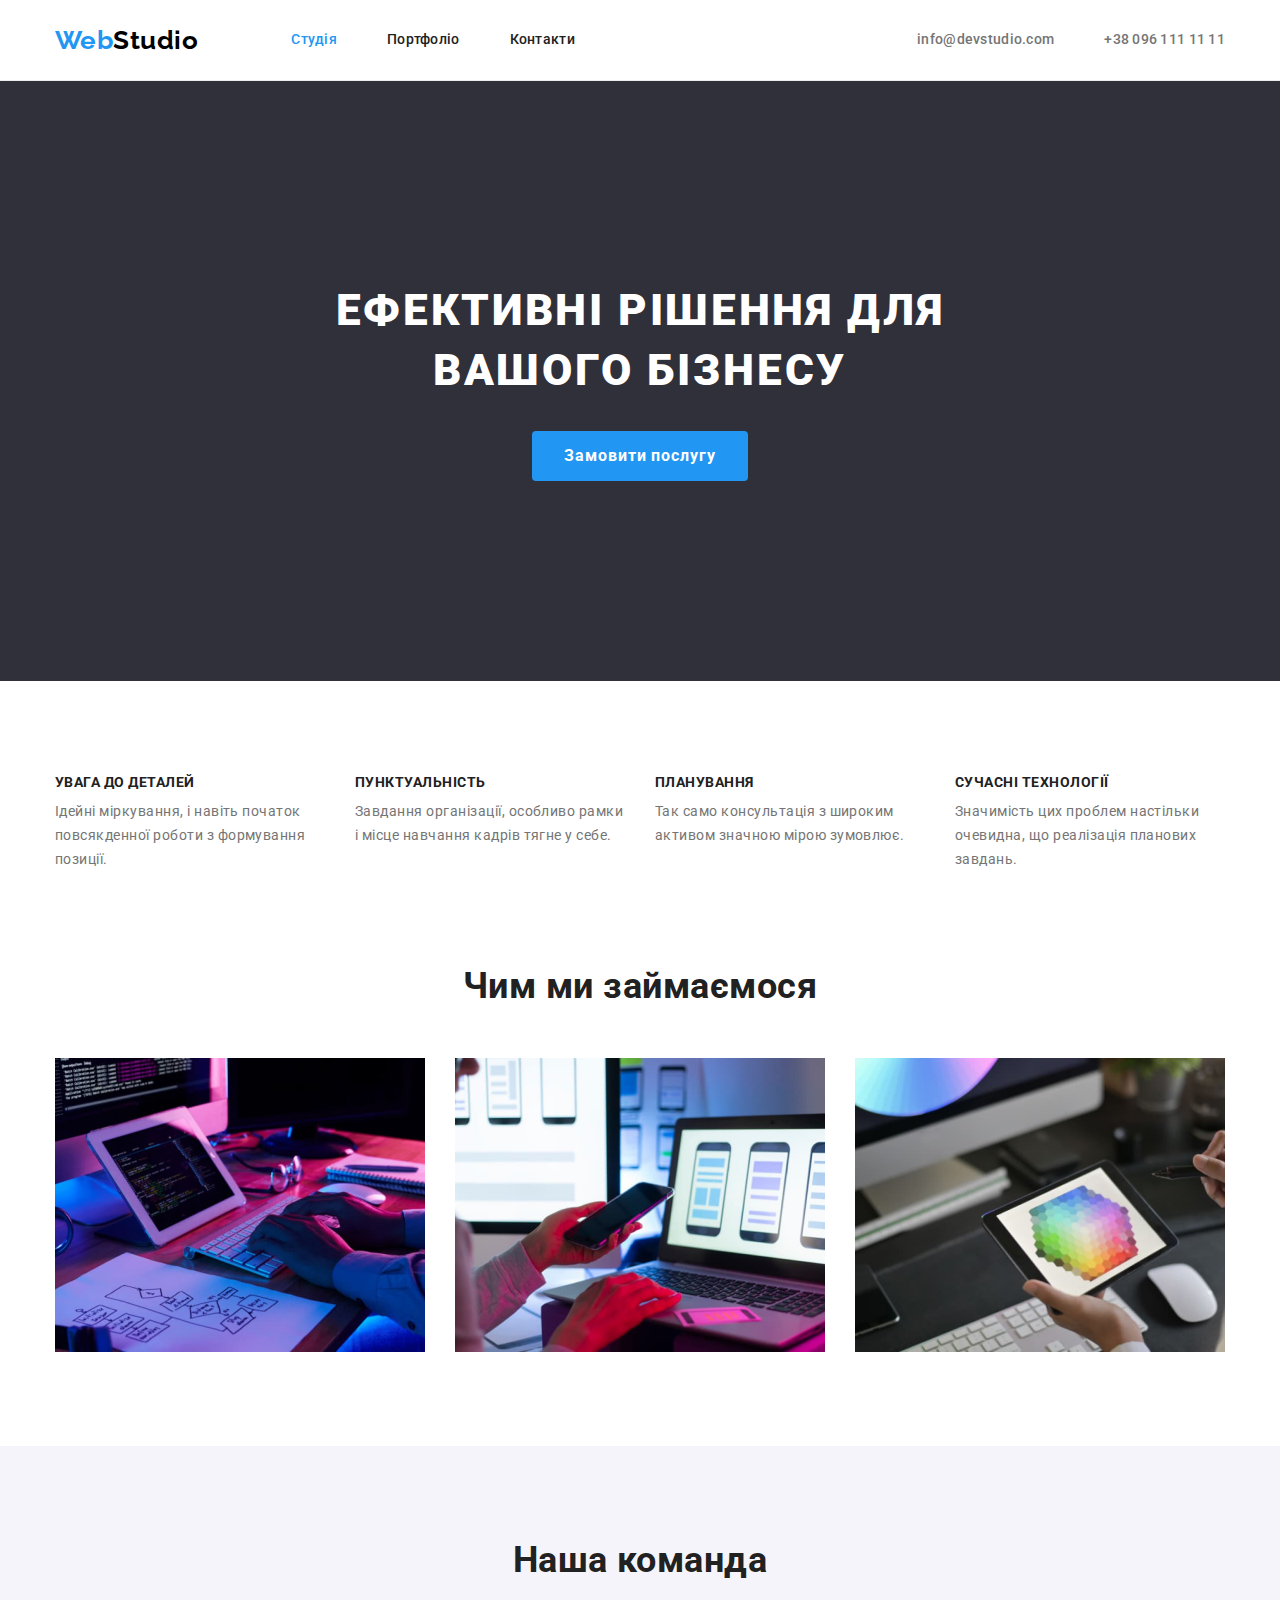
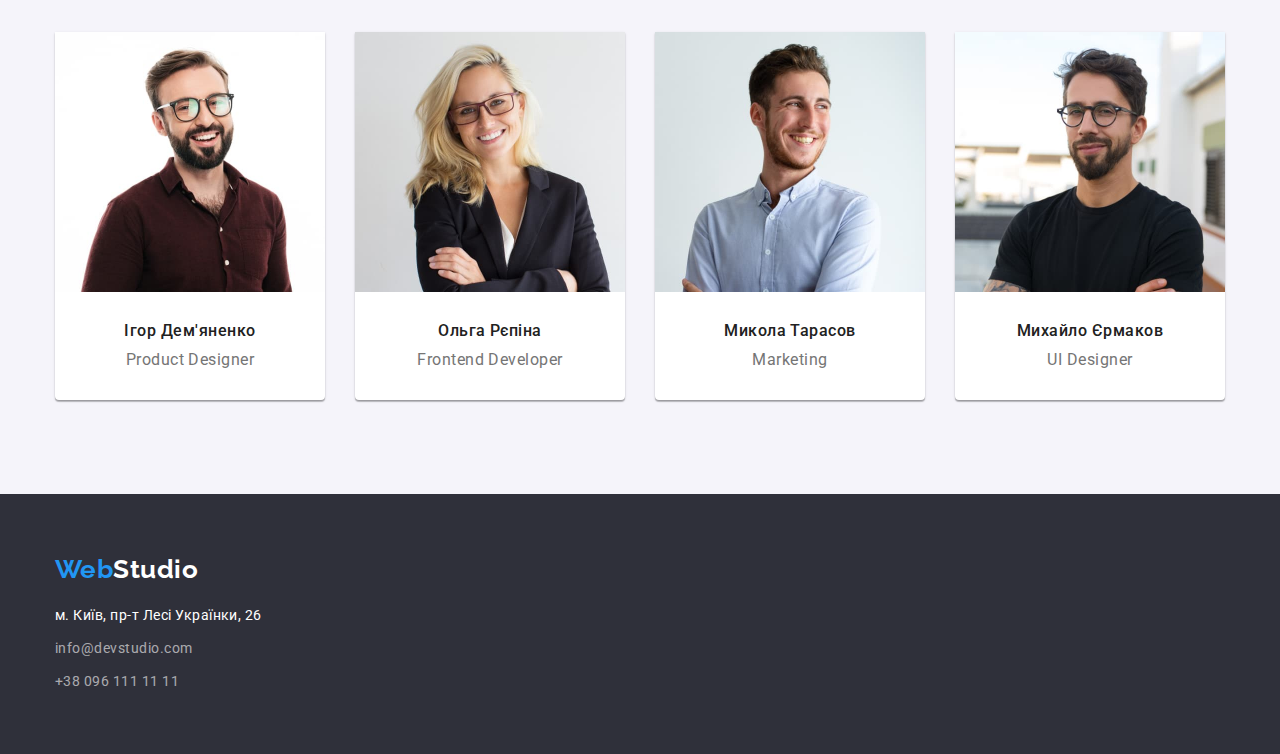
==== index.html @ ea89e6c5 "add files" ====
<!DOCTYPE html>
<html lang="uk">
  <head>
    <meta charset="UTF-8" />
    <meta http-equiv="X-UA-Compatible" content="IE=edge" />
    <meta name="viewport" content="width=device-width, initial-scale=1.0" />
    <title>Студія</title>
    <link rel="preconnect" href="https://fonts.googleapis.com" />
    <link rel="preconnect" href="https://fonts.gstatic.com" crossorigin />
    <link
      href="https://fonts.googleapis.com/css2?family=Raleway:wght@700&family=Roboto:wght@400;500;700;900&display=swap"
      rel="stylesheet"
    />
    <link rel="stylesheet" href="https://cdnjs.cloudflare.com/ajax/libs/modern-normalize/1.1.0/modern-normalize.min.css">
    <link rel="stylesheet" href="./css/styles.css" />
  </head>

  <body>
    <!-- HEADER-->
    <header class="page-header">
      <div class="container main-nav">
        <nav class="page-navigation">
          <a href="./index.html" lang="en" class="logo link">
            <span class="logo-element">Web</span>Studio</a>
          <ul class="menu list">
            <li class="menu-item link">
              <a href="./index.html" class="menu-link link current"> Студія</a>
            </li>
            <li class="menu-item">
              <a href="./portfolio.html" class="menu-link link"> Портфоліо</a>
            </li>
            <li class="menu-item">
              <a href="#" class="menu-link link"> Контакти</a>
            </li>
          </ul>
        </nav>
        
        <ul class="contact link list">
          <li class="contact-list">
            <a href="mailto:info@devstudio.com" class="contact-link link"> info@devstudio.com </a>
          </li>
          <li class="contact-list">
            <a href="tel:+380961111111" class="contact-link link">+38 096 111 11 11</a>
          </li>
        </ul>
      </div>
     
    </header>

    <!--MAIN-->
    <main>
      <section class="hero section">
       <div class="container">
        <h1 class="hero-title">Ефективні рішення для вашого бізнесу</h1>
        <button type="button" class="hero-button">Замовити послугу</button>
       </div>
      </section>

      <section class="benefits section">
        <div class="container"><h2 class="visually-hidden">Наші переваги</h2>
        <ul class="benefits-list">
          <li class="list">
            <h3 class="benefits-list-title">УВАГА ДО ДЕТАЛЕЙ</h3>
            <p class="benefits-list-description">
              Ідейні міркування, і навіть початок повсякденної роботи з формування позиції.
            </p>
          </li>
        
          <li class="list">
            <h3 class="benefits-list-title">ПУНКТУАЛЬНІСТЬ</h3>
            <p class="benefits-list-description">
              Завдання організації, особливо рамки і місце навчання кадрів тягне у себе.
            </p>
          </li>
        
          <li class="list">
            <h3 class="benefits-list-title">ПЛАНУВАННЯ</h3>
            <p class="benefits-list-description">
              Так само консультація з широким активом значною мірою зумовлює.
            </p>
          </li>
        
          <li class="list">
            <h3 class="benefits-list-title">СУЧАСНІ ТЕХНОЛОГІЇ</h3>
            <p class="benefits-list-description">
              Значимість цих проблем настільки очевидна, що реалізація планових завдань.
            </p>
          </li>
        </ul>
      </div>
      </section>

      <section class="work section">
        <div class="container">
          <h2 class="title">Чим ми займаємося</h2>
          <ul class="work-list">
            <li class="list">
              <img src="./images/img-1.jpg" alt="Розробник пише код" width="370" height="294" />
            </li>
            <li class="list">
              <img src="./images/img-2.jpg" alt="Людина відповідає в чатах" width="370" height="294" />
            </li>
            <li class="list">
              <img src="./images/img-3.jpg" alt="Людина вибирає гаму кольорів" width="370" height="294" />
            </li>
          </ul>
        </div>
      </section>

      <section class="team section">
        <div class="container">
          <h2 class="title">Наша команда</h2>
          <ul class="team-list">
            <li class="list">
              <img src="./images/photo-ihor.jpg" alt="Усміхнений чоловік в окулярах" class="team-photo" width="270" height="260" />
              <div class="team-descr">
                <h3 class="name">Ігор Дем'яненко</h3>
                <p lang="en" class="position">Product Designer</p>
              </div>
            </li>
            <li class="list">
              <img src="./images/photo-olha.jpg" alt=" Усміхнена жінка в окулярах" class="team-photo" width="270" height="260" />
              <div class="team-descr">
<h3 class="name">Ольга Рєпіна</h3>
<p lang="en" class="position">Frontend Developer</p>
              </div>
            </li>
            <li class="list">
              <img src="./images/photo-mukola.jpg" alt="Чоловік в окулярах" class="team-photo" width="270" height="260" />
              <div class="team-descr">
<h3 class="name">Микола Тарасов</h3>
<p lang="en" class="position">Marketing</p>
              </div>
            </li>
            <li class="list">
              <img src="./images/photo-mykhailo.jpg" alt="Усміхнений чоловік в окулярах" class="team-photo" width="270" height="260" />
              <div class="team-descr">
<h3 class="name">Михайло Єрмаков</h3>
<p lang="en" class="position">UI Designer</p>
              </div>
            </li>
          </ul>
        </div>
      </section>
    </main>

    <!--FOOTER-->
    <footer class="footer">
      <div class="container">
        <a href="./index.html" lang="en" class="logo link logo-footer">
          <span class="logo-element">Web</span><span class="logo-element-white">Studio</span></a>
        <address>
          <ul class="menu-address">
            <li class="list">
              <a href="https://goo.gl/maps/QuhDT7TjbHu4BWk88" target="_blank" rel="noopener noreferrer nofollow"
                class="link address">
                м. Київ, пр-т Лесі Українки, 26</a>
            </li>
            <li class="list">
              <a href="mailto:info@devstudio.com" class="address-contact link">
                info@devstudio.com
              </a>
            </li>
            <li class="list">
              <a href="tel:+380961111111" class="address-contact link">+38 096 111 11 11</a>
            </li>
          </ul>
        </address>
      </div>
    </footer>
  </body>
</html>
---- css/styles.css ----
:root {
  --primary-color: #212121;
  --secondary-color: #757575;
  --logo-color: #000000;
  --accent-color: #2196f3;
  --white-color: #ffffff;
  --backgroud-primary-color: #2f303a;
  --background-secondary-color: #f5f4fa;
  --background-buttom-color: #188ce8;
}

body {
  color: var(--primary-color);
  background-color: var(--white-color);
  font-family: 'Roboto', sans-serif;
  font-size: 16px;
  font-weight: 400;
  letter-spacing: 0.03em;
}

.container{
  width: 100%;
  max-width: 1200px;
  margin: 0 auto;
  padding: 0 15px;
}

.section {
padding: 94px 0;
}

ul {
  margin: 0;
  padding-left: 0;
}

h1, h2, h3, h4, p {
  margin-top: 0;
  margin-bottom: 0;
}

.link {
  text-decoration: none;
}

.list {
  list-style: none;
}

.visually-hidden {
  position: absolute;
  white-space: nowrap;
  width: 1px;
  height: 1px;
  overflow: hidden;
  border: 0;
  padding: 0;
  clip: rect(0 0 0 0);
  clip-path: inset(50%);
  margin: -1px;
}

.link.current {
  color: var(--accent-color);
}

img {
  display: block;
  max-width: 100%;
  height: auto;
}

/* Header*/

.page-header {
  border-bottom: 1px solid #ECECEC;

}

.main-nav {
  display: flex;
  align-items: center;
  justify-content: space-between;
}

.page-navigation {
  display: flex;
  align-items: center;
  gap: 93px;
}


.logo {
  padding-top: 24px;
  padding-bottom: 24px;

  font-family: 'Raleway', sans-serif;
  font-weight: 700;
  font-size: 26px;
  line-height: 1.19;
  color: var(--logo-color);
}

.logo-element {
  color: var(--accent-color);
}

.menu {
  display: flex;
  align-items: center;
  gap: 50px;
} 

.menu-link {
  display: block;
  padding-top: 32px;
  padding-bottom: 32px;

  color: var(--primary-color);
  font-weight: 500;
  font-size: 14px;
  line-height: 1.14;
  letter-spacing: 0.02em;
}

.menu-link:hover,
.menu-link:focus {
  color: var(--accent-color);
}

.contact {
  display: flex;
  align-items: center;
  gap: 50px;
  /* margin-left: auto; */
}

.contact-link {
  display: block;
  padding-top: 32px;
  padding-bottom: 32px;

  color: var(--secondary-color);
  font-weight: 500;
  font-size: 14px;
  line-height: 1.14;
  letter-spacing: 0.02em;
}



.contact-link:hover,
.contact-link:focus {
  color: var(--accent-color);
}

/*Main*/

.hero {
  background-color: var(--backgroud-primary-color);
  text-align: center;
}

.hero.section {
  padding-top: 200px;
  padding-bottom: 200px;

}

.hero-title {
  margin-bottom: 30px;
  max-width: 696px;
  margin-left: auto;
  margin-right: auto;
  text-align: center;

  color: var(--white-color);
  font-weight: 900;
  font-size: 44px;
  line-height: 1.36;
  letter-spacing: 0.06em;
  text-transform: uppercase;
}

.hero-button {
  border: none;
  border-radius: 4px;
  padding: 10px 32px;
  min-width: 216px;
  margin: 0 auto;

  color: var(--white-color);
  background-color: var(--accent-color);
  font-family: inherit;
  font-weight: 700;
  font-size: inherit;
  line-height: 1.87;
  letter-spacing: 0.06em;
  cursor: pointer;
}

.hero-button:hover,
.hero-button:focus,
.hero-button:active {
  background-color: var(--background-buttom-color);
}

.benefits-list {
  display: flex;
  flex-basis: calc((100% - 90px) / 4);
  gap: 30px;

}

.benefits-list-title {
  margin-bottom: 10px;
  font-weight: 700;
  font-size: 14px;
  line-height: 1.14;

  text-transform: uppercase;
}

.benefits-list-description {
  width: 270px;
  color: var(--secondary-color);
  font-size: 14px;
  line-height: 1.71;
}

.title {
  margin-bottom: 50px;
  margin-left: auto;
  margin-right: auto;
  text-align: center;

  font-weight: 700;
  font-size: 36px;
  line-height: 1.16;
}

.work {
  padding-top: 0;
}

.work-list {
  display: flex;
  flex-basis: calc((100%-60px)/3);
  gap: 30px;
}

.team {
  background-color: var(--background-secondary-color);
}

.team-list {
  display: flex;
  flex-basis: calc((100%-90px)/4);
  gap: 30px;
}

.team-list .list {
  box-shadow: 0px 1px 3px rgba(0, 0, 0, 0.12), 0px 1px 1px rgba(0, 0, 0, 0.14), 0px 2px 1px rgba(0, 0, 0, 0.2);
  border-radius: 0px 0px 4px 4px;

  background-color: var(--white-color);
}

.team-descr {
  padding-top: 30px;
  padding-bottom: 30px;
}

.name {
  margin-bottom: 10px;
  text-align: center;

  font-weight: 500;
  font-size: inherit;
  line-height: 1.18;
}



.position {
  text-align: center;
  color: var(--secondary-color);
  line-height: 1.18;
}

/*Footer*/
.footer {
  background-color: var(--backgroud-primary-color);
  padding-top: 60px;
  padding-bottom: 60px;
}

.logo-footer {
  display: block;
  padding: 0;
  margin-right: 0;
  margin-bottom: 20px;
}

.logo-element-white {
  color: var(--white-color);
}
.menu-address .list:not(:last-child) {
  margin-bottom: 9px;
}

.address {

  color: var(--white-color);
  font-style: normal;
  font-size: 14px;
  line-height: 1.71;
}

.address:hover,
.address:focus {
  color: var(--accent-color);
}

.address-contact {
  margin-bottom: 9px;

  color: rgba(255, 255, 255, 0.6);
  font-style: normal;
  font-size: 14px;
  line-height: 1.71;
}

.address-contact:hover,
.address-contact:focus {
  color: var(--accent-color);
}

/* Portfolio*/
.title-portfolio {
  margin-bottom: 4px;

  font-weight: 700;
  font-size: 18px;
  line-height: 2;
  letter-spacing: 0.06em;
}
.portfolio-text {
  color: var(--secondary-color);
  line-height: 1.87;
}

.menu-button {
  display: flex;
  gap: 8px;
  align-items: center;
  justify-content: center;
}

.menu-button .list {
  margin-bottom: 50px;
}

.menu-button-item {
  border-style: none;
  border-color: var(--background-secondary-color);
  border-radius: 4px;
  padding: 6px 22px;


  background: var(--background-secondary-color);
  font-family: inherit;
  font-weight: 500;
  font-size: inherit;
  line-height: 1.62;
  cursor: pointer;
}

.menu-button-item:hover,
.menu-button-item:focus,
.menu-button-item:active {
  color: var(--white-color);
  background: var(--accent-color);
  box-shadow: 0px 3px 1px rgba(0, 0, 0, 0.1), 0px 1px 2px rgba(0, 0, 0, 0.08), 0px 2px 2px rgba(0, 0, 0, 0.12);
}

.menu-portfolio {
  display: flex;
  flex-wrap: wrap;
  flex-basis: calc((100%-60px)/3);
  gap: 30px;
}

.menu-content {
  padding: 20px 24px;
  border-left: 1px solid #EEEEEE;
  border-right: 1px solid #EEEEEE;
  border-bottom: 1px solid #EEEEEE;
}
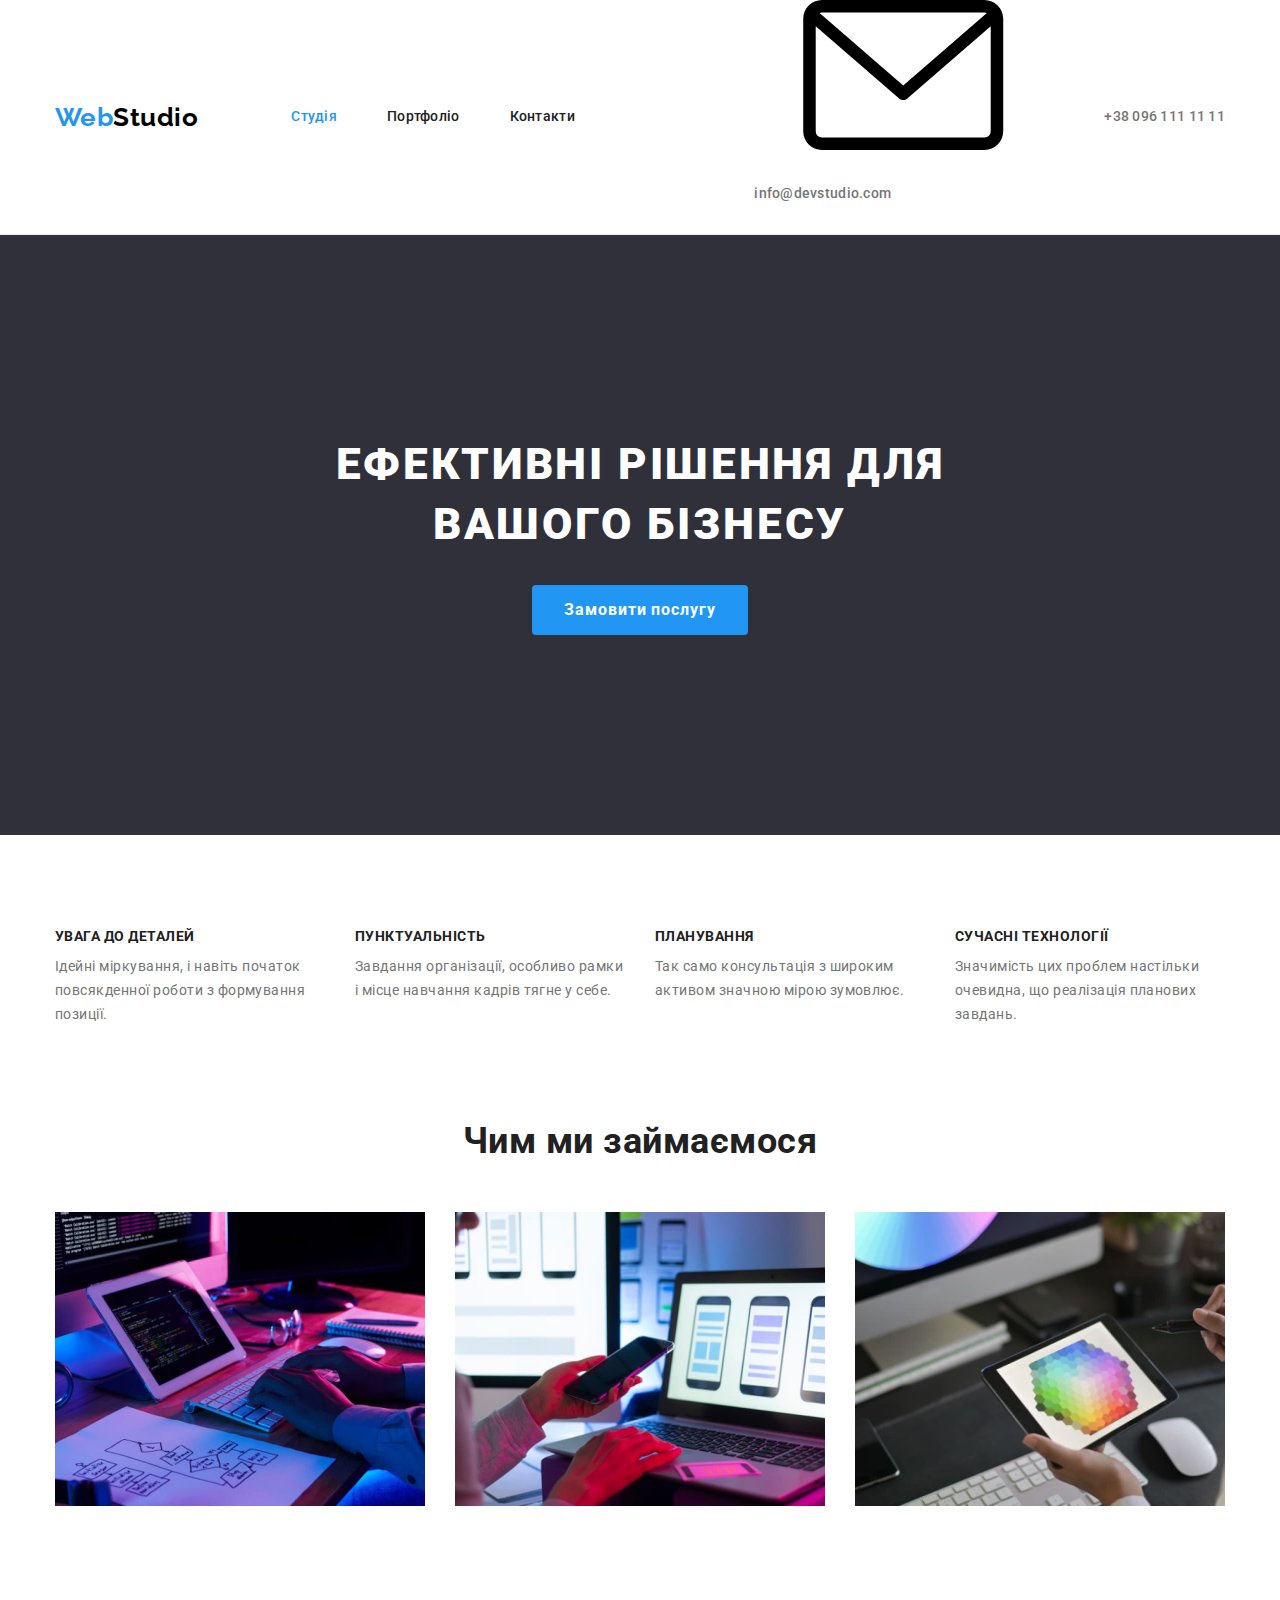
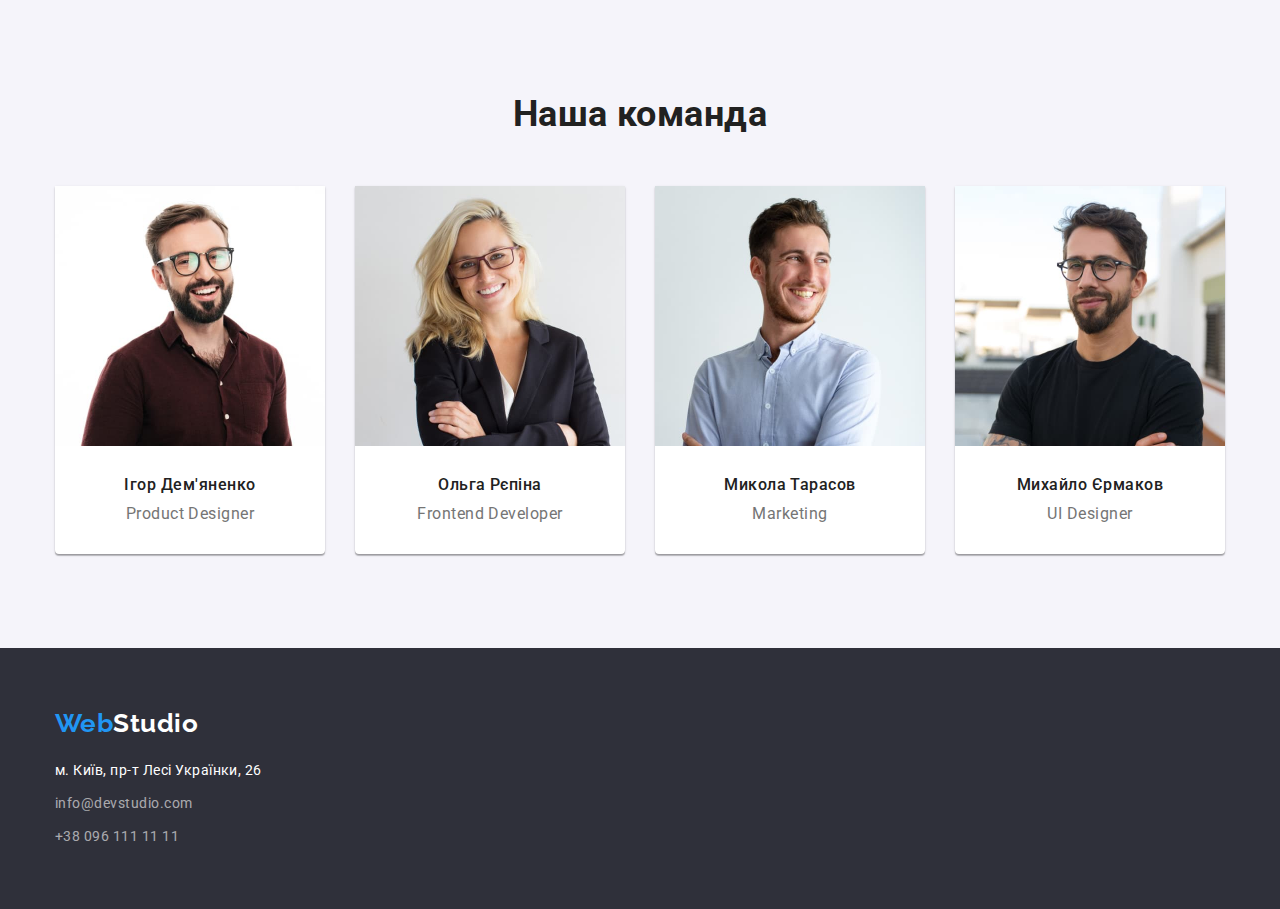
==== commit a4f25183: "add icons.svg" ====
--- a/index.html
+++ b/index.html
@@ -37,6 +37,11 @@
         
         <ul class="contact link list">
           <li class="contact-list">
+            <span>
+              <svg >
+                <use href="./images/icons.svg#icon-envelope"></use>
+              </svg>
+            </span>
             <a href="mailto:info@devstudio.com" class="contact-link link"> info@devstudio.com </a>
           </li>
           <li class="contact-list">
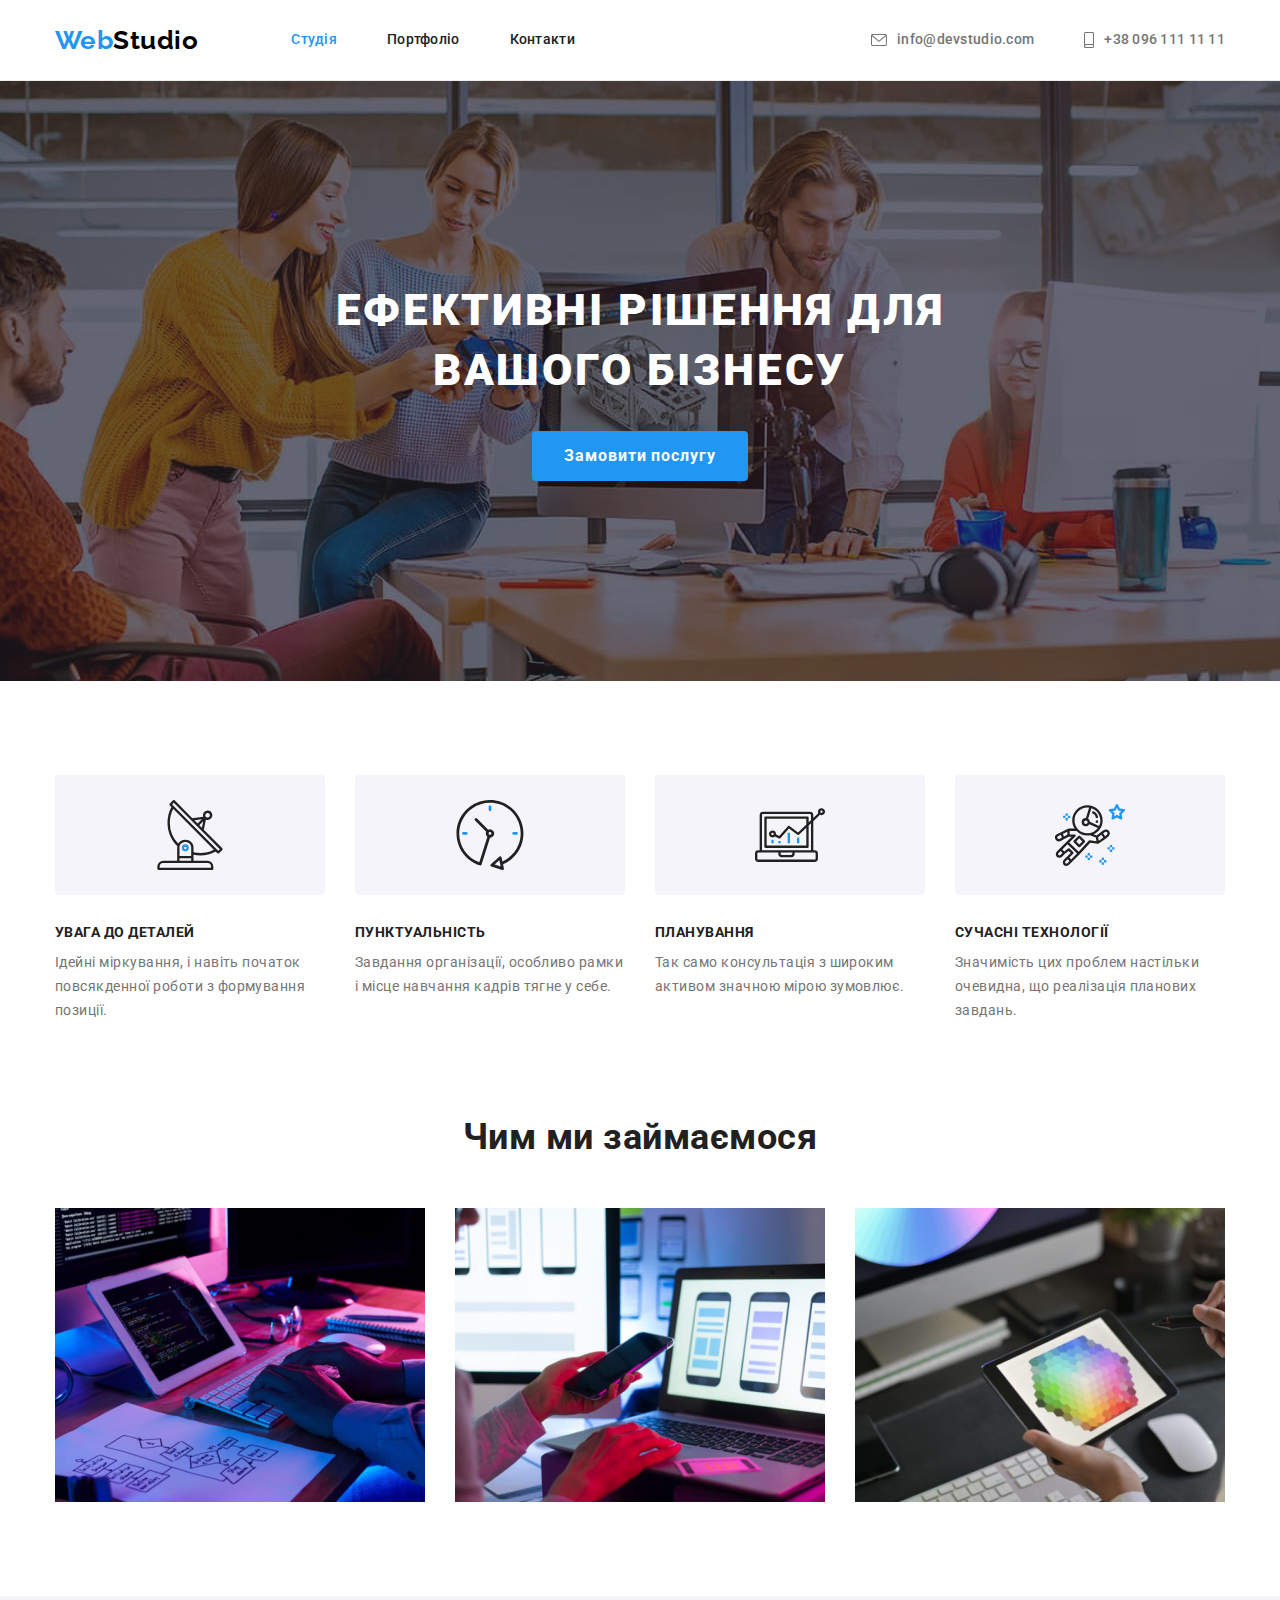
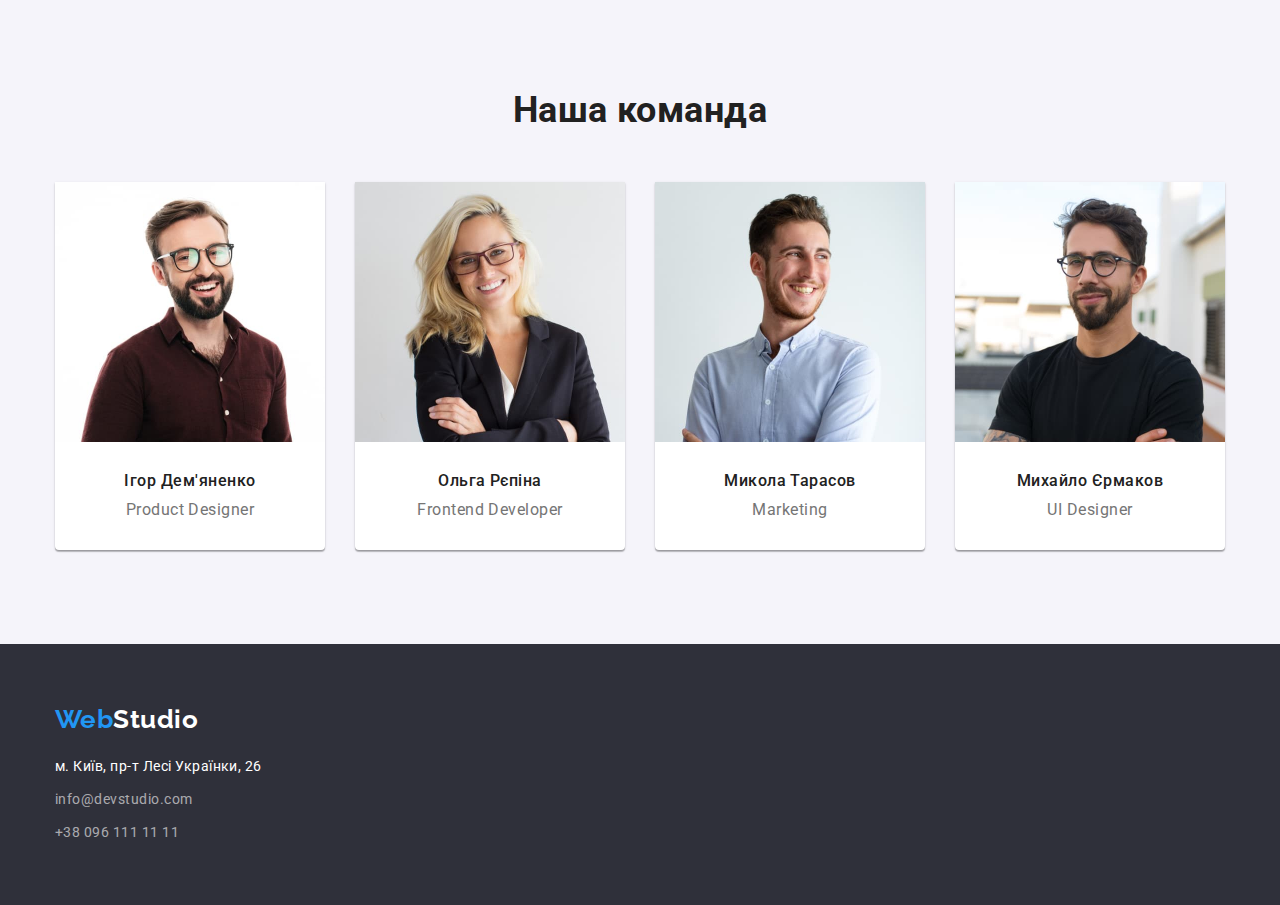
==== commit 4565eb1e: "add icons" ====
--- a/index.html
+++ b/index.html
@@ -11,7 +11,10 @@
       href="https://fonts.googleapis.com/css2?family=Raleway:wght@700&family=Roboto:wght@400;500;700;900&display=swap"
       rel="stylesheet"
     />
-    <link rel="stylesheet" href="https://cdnjs.cloudflare.com/ajax/libs/modern-normalize/1.1.0/modern-normalize.min.css">
+    <link
+      rel="stylesheet"
+      href="https://cdnjs.cloudflare.com/ajax/libs/modern-normalize/1.1.0/modern-normalize.min.css"
+    />
     <link rel="stylesheet" href="./css/styles.css" />
   </head>
 
@@ -21,7 +24,8 @@
       <div class="container main-nav">
         <nav class="page-navigation">
           <a href="./index.html" lang="en" class="logo link">
-            <span class="logo-element">Web</span>Studio</a>
+            <span class="logo-element">Web</span>Studio</a
+          >
           <ul class="menu list">
             <li class="menu-item link">
               <a href="./index.html" class="menu-link link current"> Студія</a>
@@ -34,65 +38,90 @@
             </li>
           </ul>
         </nav>
-        
+
         <ul class="contact link list">
           <li class="contact-list">
-            <span>
-              <svg >
+            <div class="contact-group">
+              <svg class="contact-icon" width="16" height="12">
                 <use href="./images/icons.svg#icon-envelope"></use>
               </svg>
-            </span>
-            <a href="mailto:info@devstudio.com" class="contact-link link"> info@devstudio.com </a>
+              <a href="mailto:info@devstudio.com" class="contact-link link"> info@devstudio.com </a>
+            </div>
           </li>
           <li class="contact-list">
-            <a href="tel:+380961111111" class="contact-link link">+38 096 111 11 11</a>
+            <div class="contact-group">
+              <svg class="contact-icon" width="10" height="16">
+                <use href="./images/icons.svg#icon-smartphone"></use>
+              </svg>
+              <a href="tel:+380961111111" class="contact-link link">+38 096 111 11 11</a>
+            </div>
           </li>
         </ul>
       </div>
-     
     </header>
 
     <!--MAIN-->
     <main>
       <section class="hero section">
-       <div class="container">
-        <h1 class="hero-title">Ефективні рішення для вашого бізнесу</h1>
-        <button type="button" class="hero-button">Замовити послугу</button>
-       </div>
+        <div class="container">
+          <h1 class="hero-title">Ефективні рішення для вашого бізнесу</h1>
+          <button type="button" class="hero-button">Замовити послугу</button>
+        </div>
       </section>
 
       <section class="benefits section">
-        <div class="container"><h2 class="visually-hidden">Наші переваги</h2>
-        <ul class="benefits-list">
-          <li class="list">
-            <h3 class="benefits-list-title">УВАГА ДО ДЕТАЛЕЙ</h3>
-            <p class="benefits-list-description">
-              Ідейні міркування, і навіть початок повсякденної роботи з формування позиції.
-            </p>
-          </li>
-        
-          <li class="list">
-            <h3 class="benefits-list-title">ПУНКТУАЛЬНІСТЬ</h3>
-            <p class="benefits-list-description">
-              Завдання організації, особливо рамки і місце навчання кадрів тягне у себе.
-            </p>
-          </li>
-        
-          <li class="list">
-            <h3 class="benefits-list-title">ПЛАНУВАННЯ</h3>
-            <p class="benefits-list-description">
-              Так само консультація з широким активом значною мірою зумовлює.
-            </p>
-          </li>
-        
-          <li class="list">
-            <h3 class="benefits-list-title">СУЧАСНІ ТЕХНОЛОГІЇ</h3>
-            <p class="benefits-list-description">
-              Значимість цих проблем настільки очевидна, що реалізація планових завдань.
-            </p>
-          </li>
-        </ul>
-      </div>
+        <div class="container">
+          <h2 class="visually-hidden">Наші переваги</h2>
+          <ul class="benefits-list">
+            <li class="list">
+              <div class="benefits-img">
+                <svg class="benefits-icon" width="70" height="70">
+                  <use href="./images/icons.svg#icon-antenna"></use>
+                </svg>
+              </div>
+              <h3 class="benefits-list-title">УВАГА ДО ДЕТАЛЕЙ</h3>
+              <p class="benefits-list-description">
+                Ідейні міркування, і навіть початок повсякденної роботи з формування позиції.
+              </p>
+            </li>
+
+            <li class="list">
+              <div class="benefits-img">
+                <svg class="benefits-icon" width="70" height="70">
+                  <use href="./images/icons.svg#icon-clock"></use>
+                </svg>
+              </div>
+              <h3 class="benefits-list-title">ПУНКТУАЛЬНІСТЬ</h3>
+              <p class="benefits-list-description">
+                Завдання організації, особливо рамки і місце навчання кадрів тягне у себе.
+              </p>
+            </li>
+
+            <li class="list">
+              <div class="benefits-img">
+                <svg class="benefits-icon" width="70" height="70">
+                  <use href="./images/icons.svg#icon-diagram"></use>
+                </svg>
+              </div>
+              <h3 class="benefits-list-title">ПЛАНУВАННЯ</h3>
+              <p class="benefits-list-description">
+                Так само консультація з широким активом значною мірою зумовлює.
+              </p>
+            </li>
+
+            <li class="list">
+              <div class="benefits-img">
+                <svg class="benefits-icon" width="70" height="70">
+                  <use href="./images/icons.svg#icon-astronaut"></use>
+                </svg>
+              </div>
+              <h3 class="benefits-list-title">СУЧАСНІ ТЕХНОЛОГІЇ</h3>
+              <p class="benefits-list-description">
+                Значимість цих проблем настільки очевидна, що реалізація планових завдань.
+              </p>
+            </li>
+          </ul>
+        </div>
       </section>
 
       <section class="work section">
@@ -103,10 +132,20 @@
               <img src="./images/img-1.jpg" alt="Розробник пише код" width="370" height="294" />
             </li>
             <li class="list">
-              <img src="./images/img-2.jpg" alt="Людина відповідає в чатах" width="370" height="294" />
-            </li>
-            <li class="list">
-              <img src="./images/img-3.jpg" alt="Людина вибирає гаму кольорів" width="370" height="294" />
+              <img
+                src="./images/img-2.jpg"
+                alt="Людина відповідає в чатах"
+                width="370"
+                height="294"
+              />
+            </li>
+            <li class="list">
+              <img
+                src="./images/img-3.jpg"
+                alt="Людина вибирає гаму кольорів"
+                width="370"
+                height="294"
+              />
             </li>
           </ul>
         </div>
@@ -117,31 +156,55 @@
           <h2 class="title">Наша команда</h2>
           <ul class="team-list">
             <li class="list">
-              <img src="./images/photo-ihor.jpg" alt="Усміхнений чоловік в окулярах" class="team-photo" width="270" height="260" />
+              <img
+                src="./images/photo-ihor.jpg"
+                alt="Усміхнений чоловік в окулярах"
+                class="team-photo"
+                width="270"
+                height="260"
+              />
               <div class="team-descr">
                 <h3 class="name">Ігор Дем'яненко</h3>
                 <p lang="en" class="position">Product Designer</p>
               </div>
             </li>
             <li class="list">
-              <img src="./images/photo-olha.jpg" alt=" Усміхнена жінка в окулярах" class="team-photo" width="270" height="260" />
-              <div class="team-descr">
-<h3 class="name">Ольга Рєпіна</h3>
-<p lang="en" class="position">Frontend Developer</p>
-              </div>
-            </li>
-            <li class="list">
-              <img src="./images/photo-mukola.jpg" alt="Чоловік в окулярах" class="team-photo" width="270" height="260" />
-              <div class="team-descr">
-<h3 class="name">Микола Тарасов</h3>
-<p lang="en" class="position">Marketing</p>
-              </div>
-            </li>
-            <li class="list">
-              <img src="./images/photo-mykhailo.jpg" alt="Усміхнений чоловік в окулярах" class="team-photo" width="270" height="260" />
-              <div class="team-descr">
-<h3 class="name">Михайло Єрмаков</h3>
-<p lang="en" class="position">UI Designer</p>
+              <img
+                src="./images/photo-olha.jpg"
+                alt=" Усміхнена жінка в окулярах"
+                class="team-photo"
+                width="270"
+                height="260"
+              />
+              <div class="team-descr">
+                <h3 class="name">Ольга Рєпіна</h3>
+                <p lang="en" class="position">Frontend Developer</p>
+              </div>
+            </li>
+            <li class="list">
+              <img
+                src="./images/photo-mukola.jpg"
+                alt="Чоловік в окулярах"
+                class="team-photo"
+                width="270"
+                height="260"
+              />
+              <div class="team-descr">
+                <h3 class="name">Микола Тарасов</h3>
+                <p lang="en" class="position">Marketing</p>
+              </div>
+            </li>
+            <li class="list">
+              <img
+                src="./images/photo-mykhailo.jpg"
+                alt="Усміхнений чоловік в окулярах"
+                class="team-photo"
+                width="270"
+                height="260"
+              />
+              <div class="team-descr">
+                <h3 class="name">Михайло Єрмаков</h3>
+                <p lang="en" class="position">UI Designer</p>
               </div>
             </li>
           </ul>
@@ -153,13 +216,19 @@
     <footer class="footer">
       <div class="container">
         <a href="./index.html" lang="en" class="logo link logo-footer">
-          <span class="logo-element">Web</span><span class="logo-element-white">Studio</span></a>
+          <span class="logo-element">Web</span><span class="logo-element-white">Studio</span></a
+        >
         <address>
           <ul class="menu-address">
             <li class="list">
-              <a href="https://goo.gl/maps/QuhDT7TjbHu4BWk88" target="_blank" rel="noopener noreferrer nofollow"
-                class="link address">
-                м. Київ, пр-т Лесі Українки, 26</a>
+              <a
+                href="https://goo.gl/maps/QuhDT7TjbHu4BWk88"
+                target="_blank"
+                rel="noopener noreferrer nofollow"
+                class="link address"
+              >
+                м. Київ, пр-т Лесі Українки, 26</a
+              >
             </li>
             <li class="list">
               <a href="mailto:info@devstudio.com" class="address-contact link">
--- a/css/styles.css
+++ b/css/styles.css
@@ -18,7 +18,7 @@
   letter-spacing: 0.03em;
 }
 
-.container{
+.container {
   width: 100%;
   max-width: 1200px;
   margin: 0 auto;
@@ -26,7 +26,7 @@
 }
 
 .section {
-padding: 94px 0;
+  padding: 94px 0;
 }
 
 ul {
@@ -34,7 +34,11 @@
   padding-left: 0;
 }
 
-h1, h2, h3, h4, p {
+h1,
+h2,
+h3,
+h4,
+p {
   margin-top: 0;
   margin-bottom: 0;
 }
@@ -73,8 +77,7 @@
 /* Header*/
 
 .page-header {
-  border-bottom: 1px solid #ECECEC;
-
+  border-bottom: 1px solid #ececec;
 }
 
 .main-nav {
@@ -88,7 +91,6 @@
   align-items: center;
   gap: 93px;
 }
-
 
 .logo {
   padding-top: 24px;
@@ -109,7 +111,7 @@
   display: flex;
   align-items: center;
   gap: 50px;
-} 
+}
 
 .menu-link {
   display: block;
@@ -127,12 +129,22 @@
 .menu-link:focus {
   color: var(--accent-color);
 }
+.contact-group {
+  display: flex;
+  align-items: center;
+  gap: 10px;
+  color: var(--secondary-color);
+  cursor: pointer;
+}
+
+.contact-icon {
+  fill: currentColor;
+}
 
 .contact {
   display: flex;
   align-items: center;
   gap: 50px;
-  /* margin-left: auto; */
 }
 
 .contact-link {
@@ -147,8 +159,6 @@
   letter-spacing: 0.02em;
 }
 
-
-
 .contact-link:hover,
 .contact-link:focus {
   color: var(--accent-color);
@@ -157,14 +167,22 @@
 /*Main*/
 
 .hero {
+  max-width: 1600px;
+  height: 600px;
+  margin-right: auto;
+  margin-left: auto;
   background-color: var(--backgroud-primary-color);
   text-align: center;
+  background-image: linear-gradient(to right, rgba(47, 48, 58, 0.4), rgba(47, 48, 58, 0.4)),
+    url(../images/hero-img.jpg);
+  background-repeat: no-repeat;
+  background-size: cover;
+  background-position: center;
 }
 
 .hero.section {
   padding-top: 200px;
   padding-bottom: 200px;
-
 }
 
 .hero-title {
@@ -205,11 +223,27 @@
   background-color: var(--background-buttom-color);
 }
 
+/* Benefits */
+
+.benefits-img {
+  display: flex;
+  align-items: center;
+  justify-content: center;
+
+  width: 270px;
+  height: 120px;
+  background: var(--background-secondary-color);
+  border-radius: 4px;
+  margin-bottom: 30px;
+}
+
+.benefits-icon {
+}
+
 .benefits-list {
   display: flex;
   flex-basis: calc((100% - 90px) / 4);
   gap: 30px;
-
 }
 
 .benefits-list-title {
@@ -245,7 +279,7 @@
 
 .work-list {
   display: flex;
-  flex-basis: calc((100%-60px)/3);
+  flex-basis: calc((100%-60px) / 3);
   gap: 30px;
 }
 
@@ -255,12 +289,13 @@
 
 .team-list {
   display: flex;
-  flex-basis: calc((100%-90px)/4);
+  flex-basis: calc((100%-90px) / 4);
   gap: 30px;
 }
 
 .team-list .list {
-  box-shadow: 0px 1px 3px rgba(0, 0, 0, 0.12), 0px 1px 1px rgba(0, 0, 0, 0.14), 0px 2px 1px rgba(0, 0, 0, 0.2);
+  box-shadow: 0px 1px 3px rgba(0, 0, 0, 0.12), 0px 1px 1px rgba(0, 0, 0, 0.14),
+    0px 2px 1px rgba(0, 0, 0, 0.2);
   border-radius: 0px 0px 4px 4px;
 
   background-color: var(--white-color);
@@ -279,8 +314,6 @@
   font-size: inherit;
   line-height: 1.18;
 }
-
-
 
 .position {
   text-align: center;
@@ -310,7 +343,6 @@
 }
 
 .address {
-
   color: var(--white-color);
   font-style: normal;
   font-size: 14px;
@@ -366,7 +398,6 @@
   border-color: var(--background-secondary-color);
   border-radius: 4px;
   padding: 6px 22px;
-
 
   background: var(--background-secondary-color);
   font-family: inherit;
@@ -381,19 +412,20 @@
 .menu-button-item:active {
   color: var(--white-color);
   background: var(--accent-color);
-  box-shadow: 0px 3px 1px rgba(0, 0, 0, 0.1), 0px 1px 2px rgba(0, 0, 0, 0.08), 0px 2px 2px rgba(0, 0, 0, 0.12);
+  box-shadow: 0px 3px 1px rgba(0, 0, 0, 0.1), 0px 1px 2px rgba(0, 0, 0, 0.08),
+    0px 2px 2px rgba(0, 0, 0, 0.12);
 }
 
 .menu-portfolio {
   display: flex;
   flex-wrap: wrap;
-  flex-basis: calc((100%-60px)/3);
+  flex-basis: calc((100%-60px) / 3);
   gap: 30px;
 }
 
 .menu-content {
   padding: 20px 24px;
-  border-left: 1px solid #EEEEEE;
-  border-right: 1px solid #EEEEEE;
-  border-bottom: 1px solid #EEEEEE;
-}+  border-left: 1px solid #eeeeee;
+  border-right: 1px solid #eeeeee;
+  border-bottom: 1px solid #eeeeee;
+}
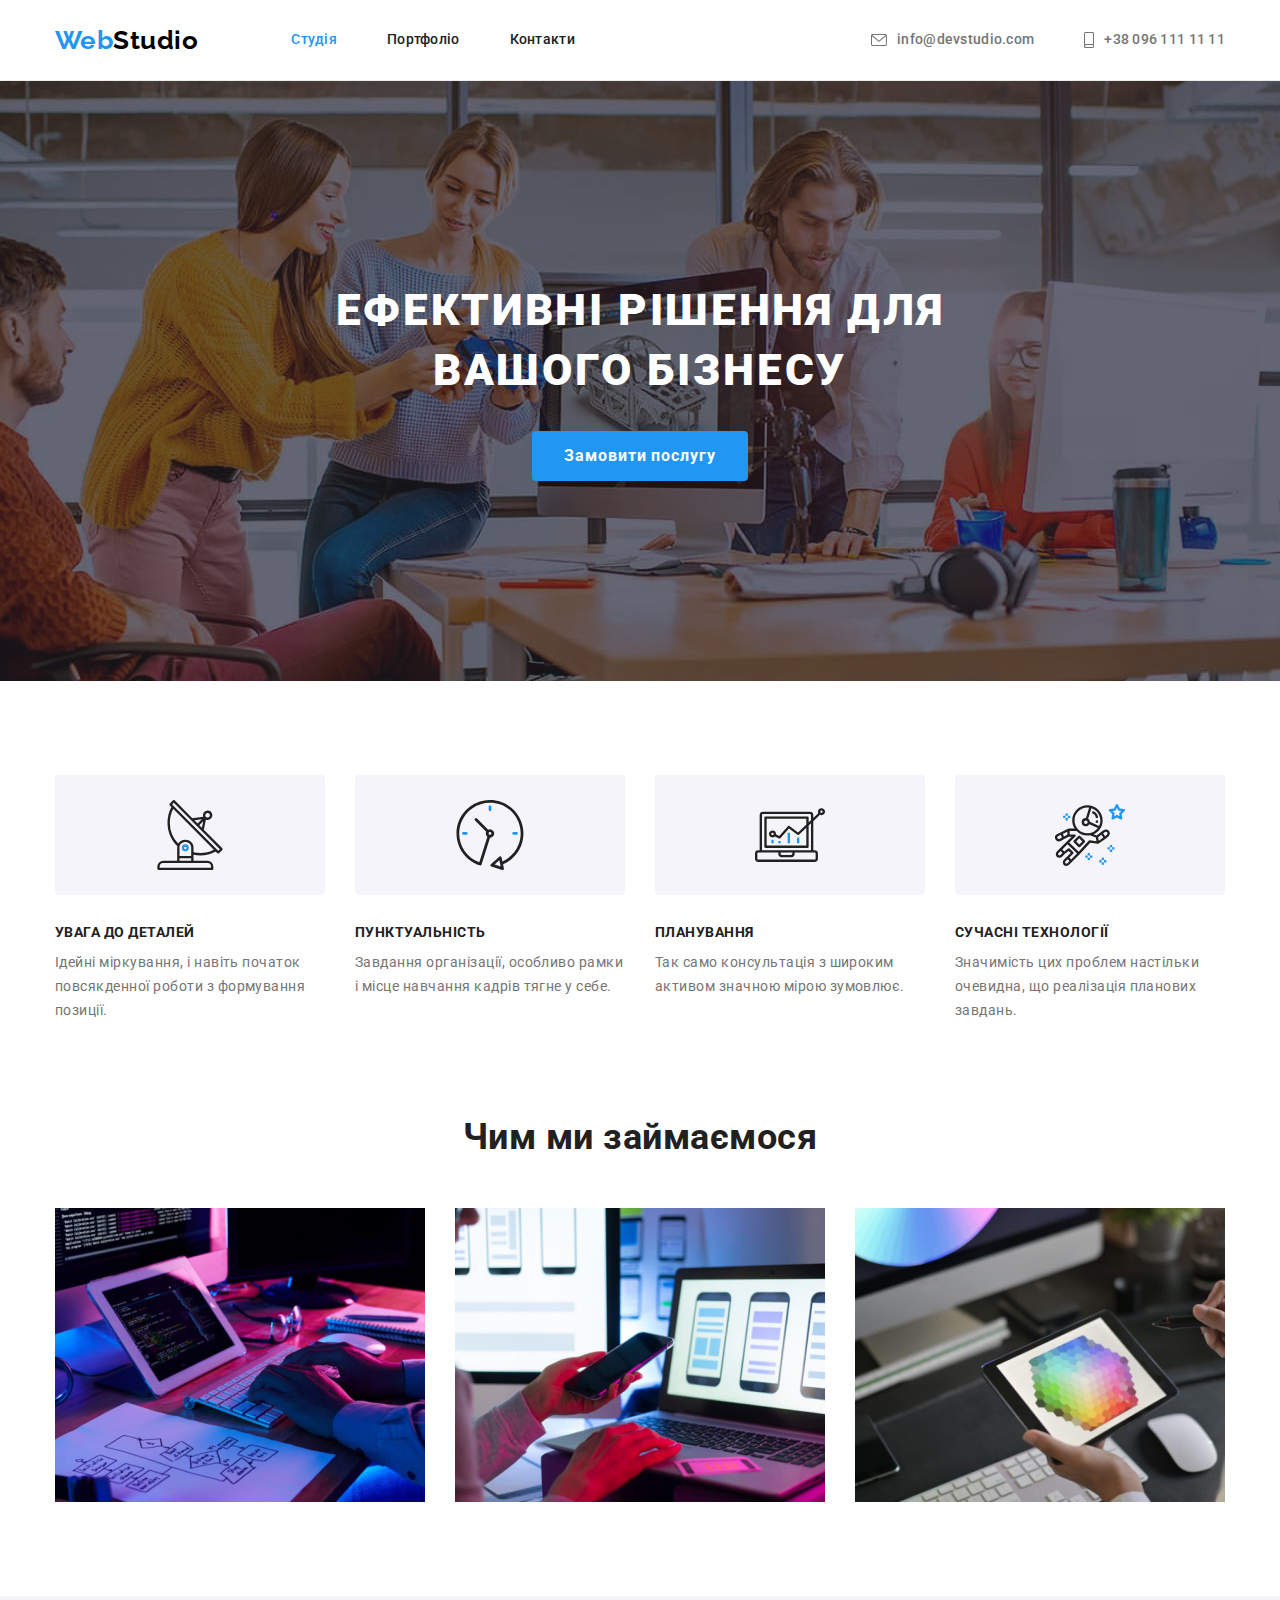
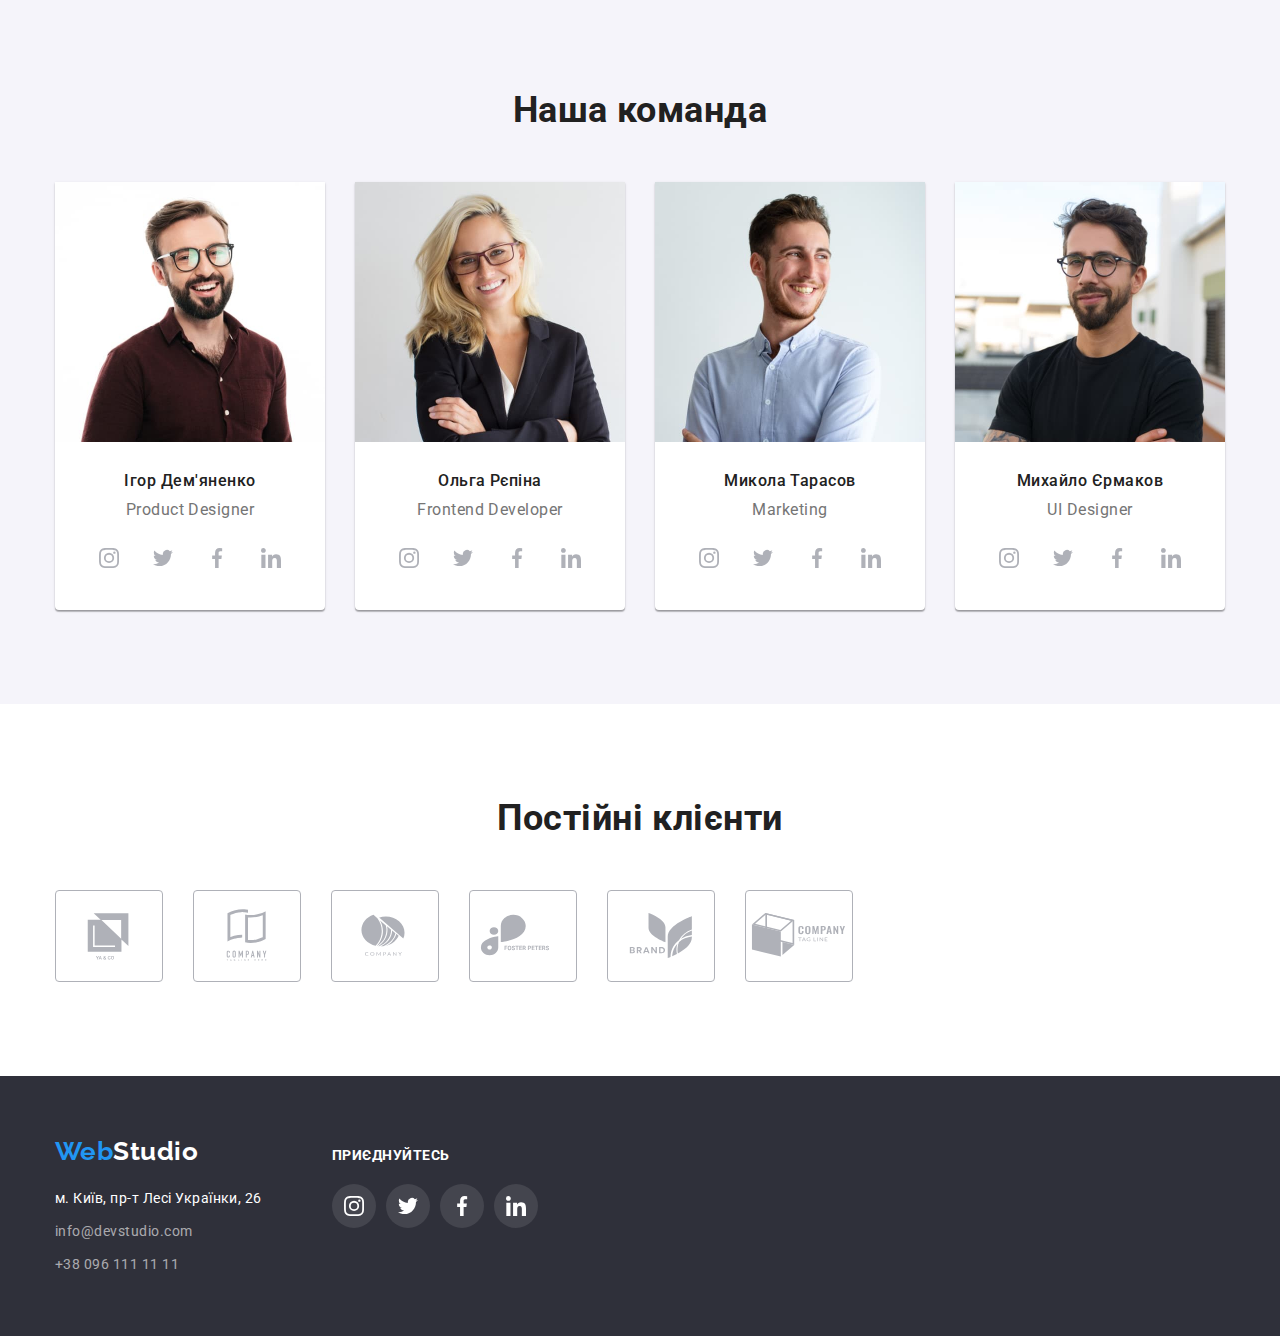
==== commit fa82906b: "update index.html and portfolio.html" ====
--- a/index.html
+++ b/index.html
@@ -167,6 +167,36 @@
                 <h3 class="name">Ігор Дем'яненко</h3>
                 <p lang="en" class="position">Product Designer</p>
               </div>
+              <ul class="net-list list">
+                <li>
+                  <a href="" class="net-link">
+                    <svg class="net-icon" width="20" height="20">
+                      <use href="./images/icons.svg#icon-instagram"></use>
+                    </svg>
+                  </a>
+                </li>
+                <li>
+                  <a href="" class="net-link">
+                    <svg class="net-icon" width="20" height="20">
+                      <use href="./images/icons.svg#icon-twitter"></use>
+                    </svg>
+                  </a>
+                </li>
+                <li>
+                  <a href="" class="net-link">
+                    <svg class="net-icon" width="20" height="20">
+                      <use href="./images/icons.svg#icon-facebook"></use>
+                    </svg>
+                  </a>
+                </li>
+                <li>
+                  <a href="" class="net-link">
+                    <svg class="net-icon" width="20" height="20">
+                      <use href="./images/icons.svg#icon-linkedin"></use>
+                    </svg>
+                  </a>
+                </li>
+              </ul>
             </li>
             <li class="list">
               <img
@@ -180,6 +210,36 @@
                 <h3 class="name">Ольга Рєпіна</h3>
                 <p lang="en" class="position">Frontend Developer</p>
               </div>
+              <ul class="net-list list">
+                <li>
+                  <a href="" class="net-link">
+                    <svg class="net-icon" width="20" height="20">
+                      <use href="./images/icons.svg#icon-instagram"></use>
+                    </svg>
+                  </a>
+                </li>
+                <li>
+                  <a href="" class="net-link">
+                    <svg class="net-icon" width="20" height="20">
+                      <use href="./images/icons.svg#icon-twitter"></use>
+                    </svg>
+                  </a>
+                </li>
+                <li>
+                  <a href="" class="net-link">
+                    <svg class="net-icon" width="20" height="20">
+                      <use href="./images/icons.svg#icon-facebook"></use>
+                    </svg>
+                  </a>
+                </li>
+                <li>
+                  <a href="" class="net-link">
+                    <svg class="net-icon" width="20" height="20">
+                      <use href="./images/icons.svg#icon-linkedin"></use>
+                    </svg>
+                  </a>
+                </li>
+              </ul>
             </li>
             <li class="list">
               <img
@@ -193,6 +253,36 @@
                 <h3 class="name">Микола Тарасов</h3>
                 <p lang="en" class="position">Marketing</p>
               </div>
+              <ul class="net-list list">
+                <li>
+                  <a href="" class="net-link">
+                    <svg class="net-icon" width="20" height="20">
+                      <use href="./images/icons.svg#icon-instagram"></use>
+                    </svg>
+                  </a>
+                </li>
+                <li>
+                  <a href="" class="net-link">
+                    <svg class="net-icon" width="20" height="20">
+                      <use href="./images/icons.svg#icon-twitter"></use>
+                    </svg>
+                  </a>
+                </li>
+                <li>
+                  <a href="" class="net-link">
+                    <svg class="net-icon" width="20" height="20">
+                      <use href="./images/icons.svg#icon-facebook"></use>
+                    </svg>
+                  </a>
+                </li>
+                <li>
+                  <a href="" class="net-link">
+                    <svg class="net-icon" width="20" height="20">
+                      <use href="./images/icons.svg#icon-linkedin"></use>
+                    </svg>
+                  </a>
+                </li>
+              </ul>
             </li>
             <li class="list">
               <img
@@ -206,6 +296,85 @@
                 <h3 class="name">Михайло Єрмаков</h3>
                 <p lang="en" class="position">UI Designer</p>
               </div>
+              <ul class="net-list list">
+                <li>
+                  <a href="" class="net-link">
+                    <svg class="net-icon" width="20" height="20">
+                      <use href="./images/icons.svg#icon-instagram"></use>
+                    </svg>
+                  </a>
+                </li>
+                <li>
+                  <a href="" class="net-link">
+                    <svg class="net-icon" width="20" height="20">
+                      <use href="./images/icons.svg#icon-twitter"></use>
+                    </svg>
+                  </a>
+                </li>
+                <li>
+                  <a href="" class="net-link">
+                    <svg class="net-icon" width="20" height="20">
+                      <use href="./images/icons.svg#icon-facebook"></use>
+                    </svg>
+                  </a>
+                </li>
+                <li>
+                  <a href="" class="net-link">
+                    <svg class="net-icon" width="20" height="20">
+                      <use href="./images/icons.svg#icon-linkedin"></use>
+                    </svg>
+                  </a>
+                </li>
+              </ul>
+            </li>
+          </ul>
+        </div>
+      </section>
+      <section class="clients section">
+        <div class="container">
+          <h2 class="title">Постійні клієнти</h2>
+          <ul class="clients-list">
+            <li class="list clients-item">
+              <a href="" class="clients-link">
+                <svg class="clients-icon" width="106" height="60">
+                  <use href="./images/icons.svg#icon-logo-client-first"></use>
+                </svg>
+              </a>
+            </li>
+            <li class="list clients-item">
+              <a href="" class="clients-link">
+                <svg class="clients-icon" width="106" height="60">
+                  <use href="./images/icons.svg#icon-logo-client-second"></use>
+                </svg>
+              </a>
+            </li>
+            <li class="list clients-item">
+              <a href="" class="clients-link">
+                <svg class="clients-icon" width="106" height="60">
+                  <use href="./images/icons.svg#icon-logo-client-third"></use>
+                </svg>
+              </a>
+            </li>
+            <li class="list clients-item">
+              <a href="" class="clients-link">
+                <svg class="clients-icon" width="106" height="60">
+                  <use href="./images/icons.svg#icon-logo-client-fourth"></use>
+                </svg>
+              </a>
+            </li>
+            <li class="list clients-item">
+              <a href="" class="clients-link">
+                <svg class="clients-icon" width="106" height="60">
+                  <use href="./images/icons.svg#icon-logo-client-fifth"></use>
+                </svg>
+              </a>
+            </li>
+            <li class="list clients-item">
+              <a href="" class="clients-link">
+                <svg class="clients-icon" width="106" height="60">
+                  <use href="./images/icons.svg#icon-logo-client-sixth"></use>
+                </svg>
+              </a>
             </li>
           </ul>
         </div>
@@ -214,32 +383,67 @@
 
     <!--FOOTER-->
     <footer class="footer">
-      <div class="container">
-        <a href="./index.html" lang="en" class="logo link logo-footer">
-          <span class="logo-element">Web</span><span class="logo-element-white">Studio</span></a
-        >
-        <address>
-          <ul class="menu-address">
-            <li class="list">
-              <a
-                href="https://goo.gl/maps/QuhDT7TjbHu4BWk88"
-                target="_blank"
-                rel="noopener noreferrer nofollow"
-                class="link address"
-              >
-                м. Київ, пр-т Лесі Українки, 26</a
-              >
-            </li>
-            <li class="list">
-              <a href="mailto:info@devstudio.com" class="address-contact link">
-                info@devstudio.com
-              </a>
-            </li>
-            <li class="list">
-              <a href="tel:+380961111111" class="address-contact link">+38 096 111 11 11</a>
-            </li>
-          </ul>
-        </address>
+      <div class="container footer-blok">
+        <div class="adress-blok">
+          <a href="./index.html" lang="en" class="logo link logo-footer">
+            <span class="logo-element">Web</span><span class="logo-element-white">Studio</span></a
+          >
+          <address>
+            <ul class="menu-address">
+              <li class="list">
+                <a
+                  href="https://goo.gl/maps/QuhDT7TjbHu4BWk88"
+                  target="_blank"
+                  rel="noopener noreferrer nofollow"
+                  class="link address"
+                >
+                  м. Київ, пр-т Лесі Українки, 26</a
+                >
+              </li>
+              <li class="list">
+                <a href="mailto:info@devstudio.com" class="address-contact link">
+                  info@devstudio.com
+                </a>
+              </li>
+              <li class="list">
+                <a href="tel:+380961111111" class="address-contact link">+38 096 111 11 11</a>
+              </li>
+            </ul>
+          </address>
+        </div>
+        <div class="net-link-blok">
+          <p class="net-link-text">Приєднуйтесь</p>
+          <ul class="net-list list">
+            <li>
+              <a href="" class="net-link footer-net-link">
+                <svg class="net-icon" width="20" height="20">
+                  <use href="./images/icons.svg#icon-instagram"></use>
+                </svg>
+              </a>
+            </li>
+            <li>
+              <a href="" class="net-link footer-net-link">
+                <svg class="net-icon" width="20" height="20">
+                  <use href="./images/icons.svg#icon-twitter"></use>
+                </svg>
+              </a>
+            </li>
+            <li>
+              <a href="" class="net-link footer-net-link">
+                <svg class="net-icon" width="20" height="20">
+                  <use href="./images/icons.svg#icon-facebook"></use>
+                </svg>
+              </a>
+            </li>
+            <li>
+              <a href="" class="net-link footer-net-link">
+                <svg class="net-icon" width="20" height="20">
+                  <use href="./images/icons.svg#icon-linkedin"></use>
+                </svg>
+              </a>
+            </li>
+          </ul>
+        </div>
       </div>
     </footer>
   </body>
--- a/css/styles.css
+++ b/css/styles.css
@@ -7,6 +7,8 @@
   --backgroud-primary-color: #2f303a;
   --background-secondary-color: #f5f4fa;
   --background-buttom-color: #188ce8;
+  --background-icon-color: rgba(255, 255, 255, 0.1);
+  --color-icon: #afb1b8;
 }
 
 body {
@@ -129,16 +131,13 @@
 .menu-link:focus {
   color: var(--accent-color);
 }
+
 .contact-group {
   display: flex;
   align-items: center;
   gap: 10px;
   color: var(--secondary-color);
   cursor: pointer;
-}
-
-.contact-icon {
-  fill: currentColor;
 }
 
 .contact {
@@ -158,9 +157,17 @@
   line-height: 1.14;
   letter-spacing: 0.02em;
 }
-
-.contact-link:hover,
-.contact-link:focus {
+.contact-icon {
+  fill: currentColor;
+}
+
+.contact-group:hover,
+.contact-group:focus {
+  color: var(--accent-color);
+}
+
+.contact-group:hover .contact-link,
+.contact-group:focus .contact-link {
   color: var(--accent-color);
 }
 
@@ -237,9 +244,6 @@
   margin-bottom: 30px;
 }
 
-.benefits-icon {
-}
-
 .benefits-list {
   display: flex;
   flex-basis: calc((100% - 90px) / 4);
@@ -283,6 +287,7 @@
   gap: 30px;
 }
 
+/* Team */
 .team {
   background-color: var(--background-secondary-color);
 }
@@ -293,7 +298,8 @@
   gap: 30px;
 }
 
-.team-list .list {
+.team-list > .list {
+  padding-bottom: 30px;
   box-shadow: 0px 1px 3px rgba(0, 0, 0, 0.12), 0px 1px 1px rgba(0, 0, 0, 0.14),
     0px 2px 1px rgba(0, 0, 0, 0.2);
   border-radius: 0px 0px 4px 4px;
@@ -303,7 +309,7 @@
 
 .team-descr {
   padding-top: 30px;
-  padding-bottom: 30px;
+  padding-bottom: 16px;
 }
 
 .name {
@@ -321,6 +327,59 @@
   line-height: 1.18;
 }
 
+.net-list {
+  display: flex;
+  justify-content: center;
+  gap: 10px;
+}
+
+.net-link {
+  display: flex;
+  align-items: center;
+  justify-content: center;
+  width: 44px;
+  height: 44px;
+  color: var(--color-icon);
+  background-color: var(--white-color);
+  border-radius: 50%;
+}
+
+.net-icon {
+  fill: currentColor;
+}
+
+.net-link:hover,
+.net-link:focus {
+  background-color: var(--accent-color);
+  color: var(--white-color);
+}
+
+/* Clients */
+.clients-list {
+  display: flex;
+  gap: 30px;
+}
+.clients-item {
+  width: calc((100%-150px) / 6);
+}
+.clients-link {
+  display: flex;
+  align-items: center;
+  justify-content: center;
+  width: 100%;
+  height: 92px;
+  border: 1px solid #afb1b8;
+  border-radius: 4px;
+  color: var(--color-icon);
+}
+.clients-icon {
+  fill: currentColor;
+}
+
+.clients-link:hover,
+.clients-link:focus {
+  color: var(--accent-color);
+}
 /*Footer*/
 .footer {
   background-color: var(--backgroud-primary-color);
@@ -328,6 +387,12 @@
   padding-bottom: 60px;
 }
 
+.footer-blok {
+  display: flex;
+  align-items: baseline;
+  gap: 70px;
+}
+
 .logo-footer {
   display: block;
   padding: 0;
@@ -368,6 +433,22 @@
   color: var(--accent-color);
 }
 
+/* Net-link */
+
+.net-link-text {
+  margin-bottom: 20px;
+  font-weight: 700;
+  font-size: 14px;
+  line-height: 1.14;
+  text-transform: uppercase;
+  color: var(--white-color);
+}
+
+.footer-net-link {
+  background: var(--background-icon-color);
+  color: var(--white-color);
+}
+
 /* Portfolio*/
 .title-portfolio {
   margin-bottom: 4px;
@@ -376,6 +457,7 @@
   font-size: 18px;
   line-height: 2;
   letter-spacing: 0.06em;
+  color: var(--primary-color);
 }
 .portfolio-text {
   color: var(--secondary-color);
@@ -429,3 +511,9 @@
   border-right: 1px solid #eeeeee;
   border-bottom: 1px solid #eeeeee;
 }
+
+.menu-portfolio-link:hover .portfolio-card,
+.menu-portfolio-link:focus {
+  box-shadow: 0px 1px 1px rgba(0, 0, 0, 0.12), 0px 4px 4px rgba(0, 0, 0, 0.06),
+    1px 4px 6px rgba(0, 0, 0, 0.16);
+}
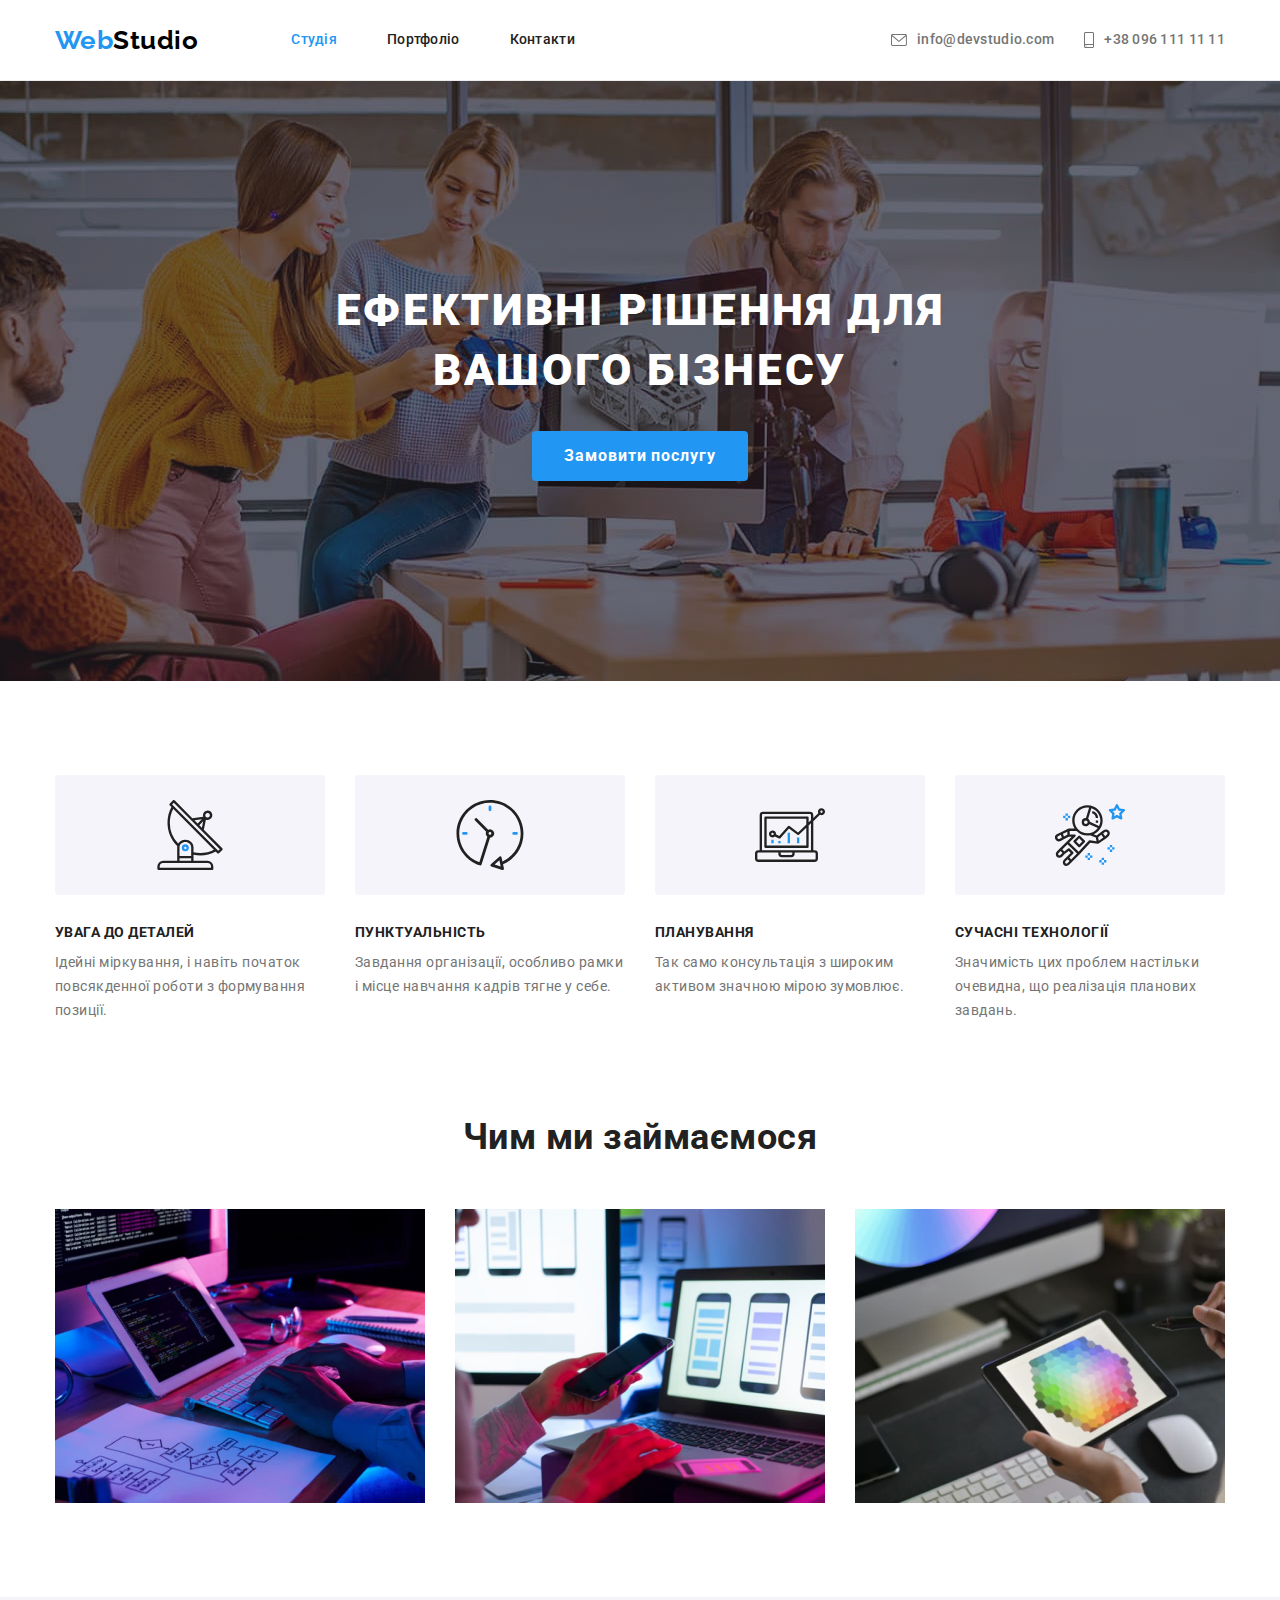
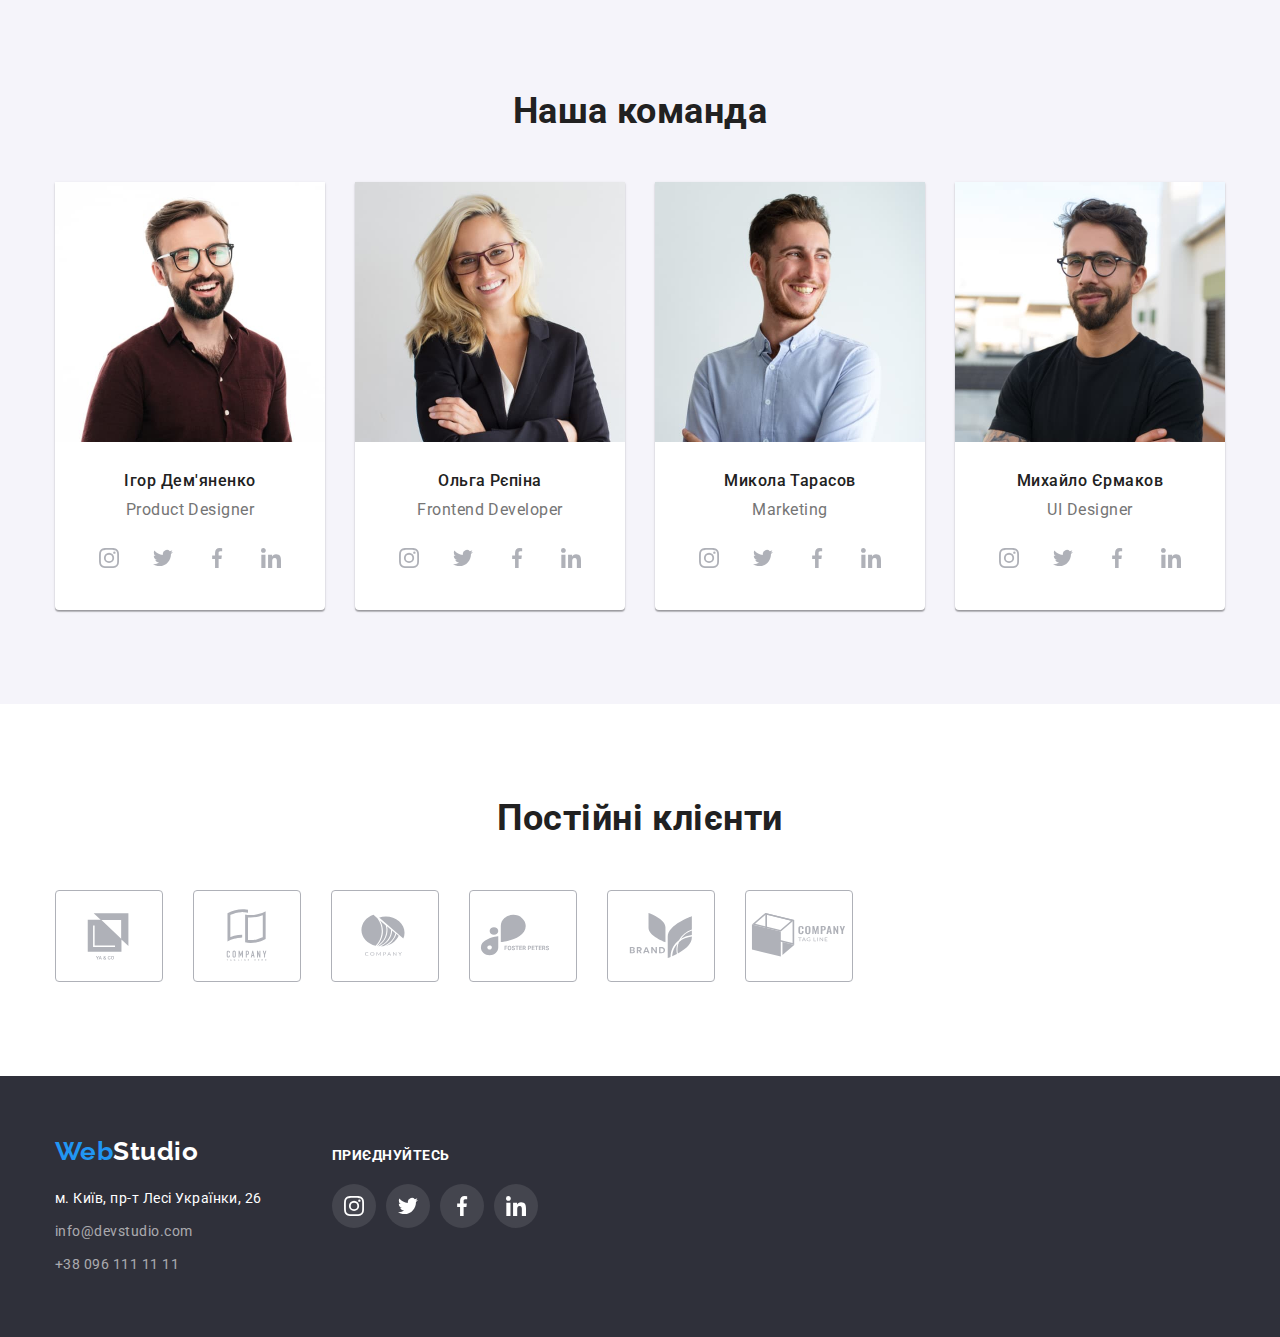
==== commit 1bd8161b: "corect header" ====
--- a/index.html
+++ b/index.html
@@ -41,20 +41,20 @@
 
         <ul class="contact link list">
           <li class="contact-list">
-            <div class="contact-group">
+            <a href="mailto:info@devstudio.com" class="contact-link link">
               <svg class="contact-icon" width="16" height="12">
                 <use href="./images/icons.svg#icon-envelope"></use>
               </svg>
-              <a href="mailto:info@devstudio.com" class="contact-link link"> info@devstudio.com </a>
-            </div>
+              info@devstudio.com
+            </a>
           </li>
           <li class="contact-list">
-            <div class="contact-group">
+            <a href="tel:+380961111111" class="contact-link link">
               <svg class="contact-icon" width="10" height="16">
                 <use href="./images/icons.svg#icon-smartphone"></use>
               </svg>
-              <a href="tel:+380961111111" class="contact-link link">+38 096 111 11 11</a>
-            </div>
+              +38 096 111 11 11
+            </a>
           </li>
         </ul>
       </div>
--- a/css/styles.css
+++ b/css/styles.css
@@ -143,11 +143,13 @@
 .contact {
   display: flex;
   align-items: center;
-  gap: 50px;
+  gap: 30px;
 }
 
 .contact-link {
-  display: block;
+  display: flex;
+  align-items: center;
+  gap: 10px;
   padding-top: 32px;
   padding-bottom: 32px;
 
@@ -161,13 +163,8 @@
   fill: currentColor;
 }
 
-.contact-group:hover,
-.contact-group:focus {
-  color: var(--accent-color);
-}
-
-.contact-group:hover .contact-link,
-.contact-group:focus .contact-link {
+.contact-link:hover,
+.contact-link:focus {
   color: var(--accent-color);
 }
 
@@ -513,7 +510,7 @@
 }
 
 .menu-portfolio-link:hover .portfolio-card,
-.menu-portfolio-link:focus {
+.menu-portfolio-link:focus .portfolio-card {
   box-shadow: 0px 1px 1px rgba(0, 0, 0, 0.12), 0px 4px 4px rgba(0, 0, 0, 0.06),
     1px 4px 6px rgba(0, 0, 0, 0.16);
 }
